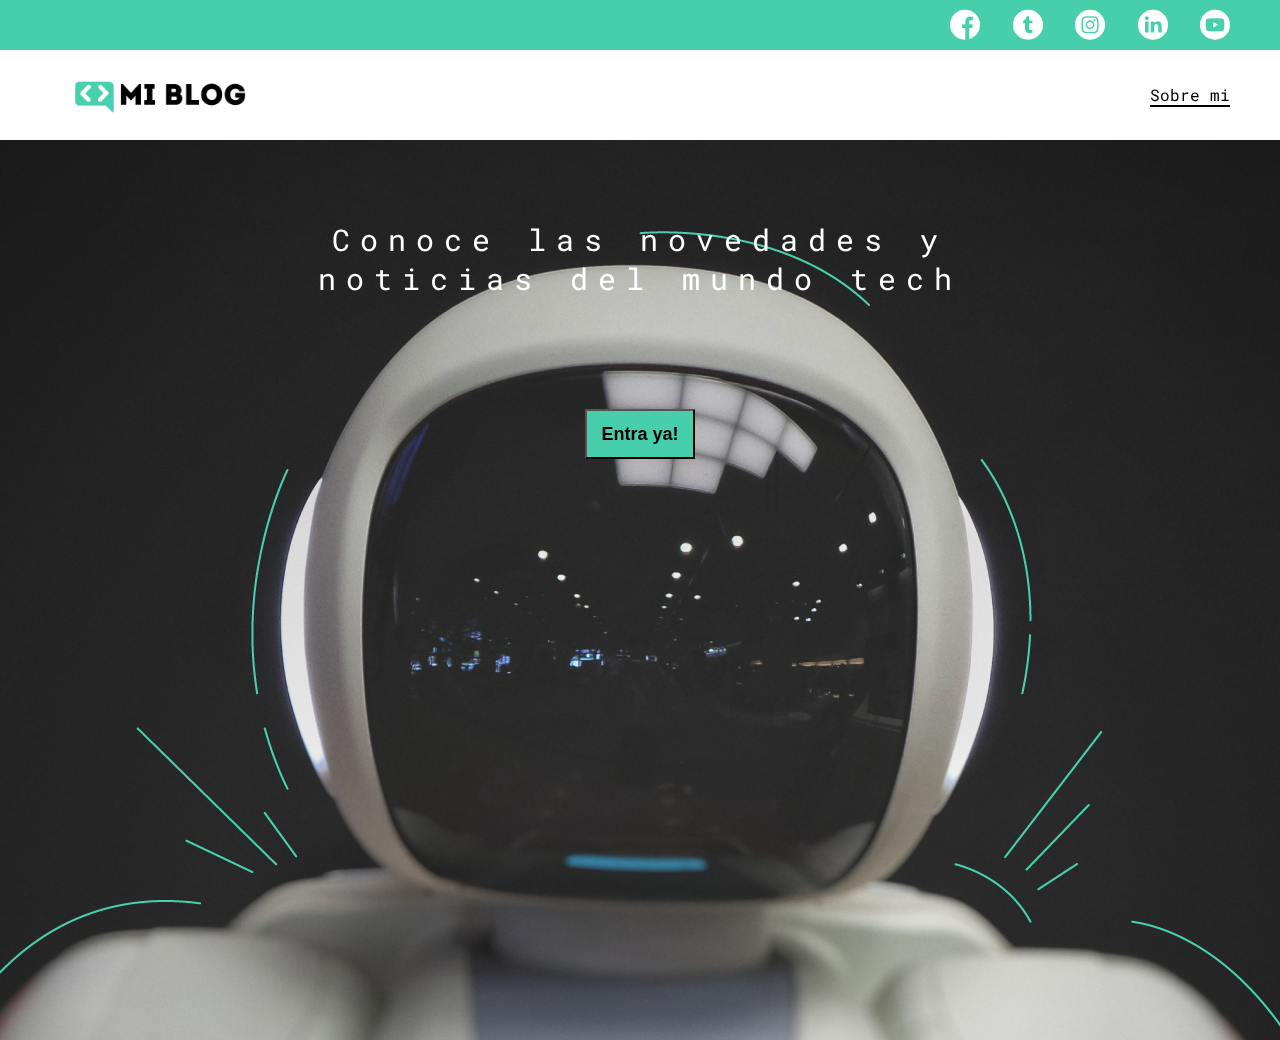
==== index.html @ c2c5ebf8 "home page finished" ====
<!DOCTYPE html>
<html lang="en">
    <head>
        <meta charset="UTF-8" />
        <meta http-equiv="X-UA-Compatible" content="IE=edge" />
        <meta name="viewport" content="width=device-width, initial-scale=1.0" />
        <title>Mi blog</title>
        <link rel="stylesheet" href="./css/style.css" />
        <link rel="stylesheet" href="./css/font/flaticon.css" />
        <!-- fonts google -->
        <link rel="preconnect" href="https://fonts.googleapis.com" />
        <link rel="preconnect" href="https://fonts.gstatic.com" crossorigin />
        <link
            href="https://fonts.googleapis.com/css2?family=Roboto+Mono:wght@400;500;700&family=Roboto+Slab:wght@400;600&family=Roboto:wght@400;500;700;900&display=swap"
            rel="stylesheet"
        />
    </head>
    <body>
        <header>
            <section class="header-icons-container">
                <div class="icons">
                    <a href="/"><span class="flaticon-001-facebook"> </span></a>
                    <a href="/"><span class="flaticon-002-twitter"></span></a>
                    <a href="/"><span class="flaticon-011-instagram"></span></a>
                    <a href="/"><span class="flaticon-010-linkedin"></span></a
                    ><a href="/"><span class="flaticon-008-youtube"></span></a>
                </div>
            </section>
            <nav>
                <section class="nav-logo-container">
                    <a href="/"
                        ><img
                            src="./assets/img/Logo-negro.png"
                            alt="logo del blog"
                    /></a>
                </section>
                <section class="profile-link">
                    <a href="./perfil.html">Sobre mi</a>
                </section>
            </nav>
        </header>
        <main class="home-main">
            <section>
                <p class="home-main-text">
                    Conoce las novedades y noticias del mundo tech
                </p>
                <button class="home-main-button">
                    <a href="./blog.html">Entra ya!</a>
                </button>
            </section>
        </main>
    </body>
</html>
---- css/style.css ----
* {
    margin: 0;
    padding: 0;
    box-sizing: border-box;
}

body {
    font-family: 'Roboto mono', monospace;
    position: fixed;
    top: 0;
    bottom: 0;
    left: 0;
    right: 0;
}

a {
    text-decoration: none;
    display: inline;
    color: black;
}

header {
    width: 100%;
    height: 140px;
    display: grid;
    grid-template-rows: 1fr 1fr;
}

header .header-icons-container {
    width: 100%;
    height: 50px;
    display: grid;
    background-color: #47cfac;
}

header .header-icons-container .icons {
    width: 300px;
    height: auto;
    display: flex;
    justify-content: flex-end;
    align-items: center;
    justify-content: space-between;
    justify-self: end;
    margin-right: 50px;
}

header .icons span {
    color: white;
}

nav {
    display: grid;
    grid-template-columns: 1fr 1fr;
    height: 90px;
}
nav .nav-logo-container {
    margin-left: 50px;
}
nav .nav-logo-container img {
    width: 220px;
    margin-top: 10px;
}
nav .profile-link {
    display: flex;
    align-items: center;
    justify-content: flex-end;
    margin-right: 50px;
}
nav .profile-link a {
    font-family: 'Roboto mono', monospace;
    color: black;
    border-bottom: 2px solid black;
}
.home-main {
    display: grid;
    grid-template-columns: 1fr 4fr 1fr;
    height: 100%;
    background-image: url('../assets/img/Cover.png');
    background-position: center;
    background-repeat: no-repeat;
    background-position: cover;
}

.home-main section {
    display: grid;
    grid-column: 2;
    justify-items: center;
    height: 350px;
    margin-top: 80px;
}
.home-main-text {
    font-size: 30px;
    font-weight: 700px;
    letter-spacing: 10px;
    text-align: center;
    font-family: 'Roboto mono', monospace;
    color: white;

}

.home-main-button {
    background: #47cfac;
    height: 50px;
    width: 110px;
    display: grid;
    align-items: center;
}

.home-main-button a {
    font-weight: 700;
    font-size: 18px;
}
---- css/font/flaticon.css ----
/*
  	Flaticon icon font: Flaticon
  	Creation date: 20/12/2018 09:27
  	*/

@font-face {
  font-family: "Flaticon";
  src: url("./Flaticon.eot");
  src: url("./Flaticon.eot?#iefix") format("embedded-opentype"),
       url("./Flaticon.woff") format("woff"),
       url("./Flaticon.ttf") format("truetype"),
       url("./Flaticon.svg#Flaticon") format("svg");
  font-weight: normal;
  font-style: normal;
}

@media screen and (-webkit-min-device-pixel-ratio:0) {
  @font-face {
    font-family: "Flaticon";
    src: url("./Flaticon.svg#Flaticon") format("svg");
  }
}

[class^="flaticon-"]:before, [class*=" flaticon-"]:before,
[class^="flaticon-"]:after, [class*=" flaticon-"]:after {   
  font-family: Flaticon;
        font-size: 30px;
font-style: normal;
margin-left: 20px;
}

.flaticon-001-facebook:before { content: "\f100"; }
.flaticon-002-twitter:before { content: "\f101"; }
.flaticon-003-whatsapp:before { content: "\f102"; }
.flaticon-004-groupme:before { content: "\f103"; }
.flaticon-005-kik:before { content: "\f104"; }
.flaticon-006-skype:before { content: "\f105"; }
.flaticon-007-periscope:before { content: "\f106"; }
.flaticon-008-youtube:before { content: "\f107"; }
.flaticon-009-itunes:before { content: "\f108"; }
.flaticon-010-linkedin:before { content: "\f109"; }
.flaticon-011-instagram:before { content: "\f10a"; }
.flaticon-012-messenger:before { content: "\f10b"; }
.flaticon-013-twitter-1:before { content: "\f10c"; }
.flaticon-014-snapchat:before { content: "\f10d"; }
.flaticon-015-reddit:before { content: "\f10e"; }
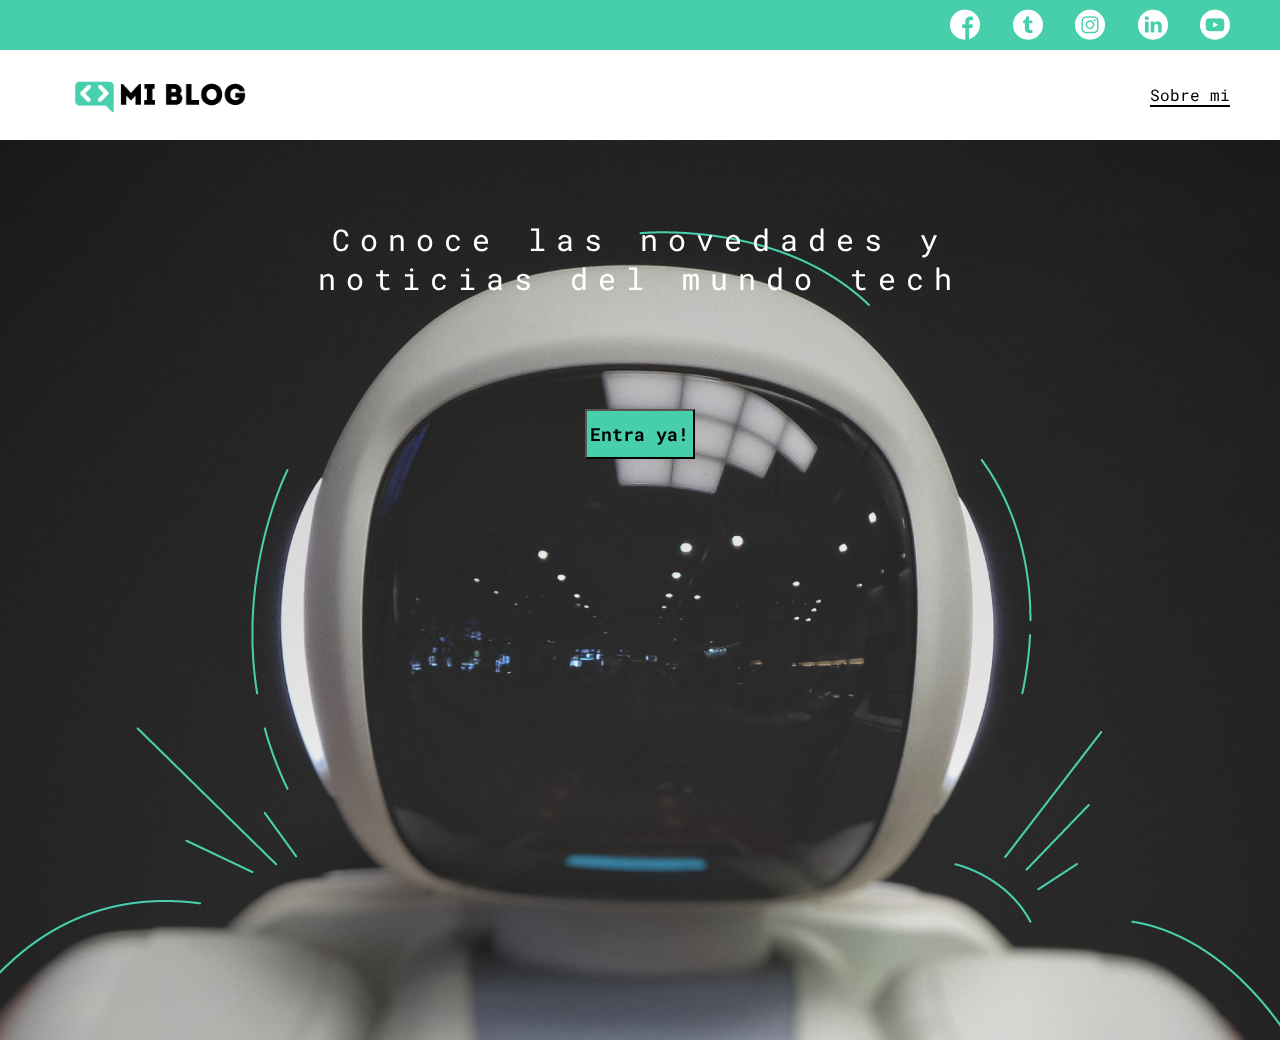
==== commit c8121392: "blogs page done" ====
--- a/index.html
+++ b/index.html
@@ -15,7 +15,7 @@
             rel="stylesheet"
         />
     </head>
-    <body>
+    <body class="home-body">
         <header>
             <section class="header-icons-container">
                 <div class="icons">
--- a/css/style.css
+++ b/css/style.css
@@ -1,18 +1,21 @@
 * {
     margin: 0;
     padding: 0;
+    font-family: "Roboto mono", monospace;
     box-sizing: border-box;
 }
 
-body {
-    font-family: 'Roboto mono', monospace;
+.home-body {
     position: fixed;
     top: 0;
     bottom: 0;
     left: 0;
     right: 0;
 }
-
+.grid-container {
+    max-width: 980px;
+    margin: auto;
+}
 a {
     text-decoration: none;
     display: inline;
@@ -67,7 +70,7 @@
     margin-right: 50px;
 }
 nav .profile-link a {
-    font-family: 'Roboto mono', monospace;
+    font-family: "Roboto mono", monospace;
     color: black;
     border-bottom: 2px solid black;
 }
@@ -75,7 +78,7 @@
     display: grid;
     grid-template-columns: 1fr 4fr 1fr;
     height: 100%;
-    background-image: url('../assets/img/Cover.png');
+    background-image: url("../assets/img/Cover.png");
     background-position: center;
     background-repeat: no-repeat;
     background-position: cover;
@@ -93,9 +96,8 @@
     font-weight: 700px;
     letter-spacing: 10px;
     text-align: center;
-    font-family: 'Roboto mono', monospace;
+    font-family: "Roboto mono", monospace;
     color: white;
-
 }
 
 .home-main-button {
@@ -109,4 +111,88 @@
 .home-main-button a {
     font-weight: 700;
     font-size: 18px;
-}+}
+
+/* blogs */
+
+.blogs-main {
+    display: grid;
+}
+.blogs-news-container {
+    background-color: #e6e9ed;
+    padding: 0 50px 40px;
+}
+.blogs-main-new {
+    display: grid;
+    grid-template-columns: 2fr 1fr;
+    grid-template-rows: 2fr;
+}
+.blogs-main-new h3 {
+    font-size: 30px;
+    padding: 10px 0;
+}
+
+.blogs-news-img-container {
+    grid-column: 1;
+}
+
+.blogs-news-img-container img {
+    width: 85%;
+}
+
+.blogs-news-info-container {
+    grid-column: 2;
+}
+
+.blogs-news-info-container p {
+    margin-bottom: 35px;
+}
+
+.blogs-post-container {
+    padding: 0 50px 40px;
+}
+
+.blogs-post-container h3 {
+    border-bottom: 1px solid #cdd2da;
+    padding-bottom: 20px;
+    text-align: center;
+}
+
+.blogs-button {
+    border: 1px solid #47cfac;
+    padding: 10px 15px;
+    font-size: 12px;
+}
+
+.blogs-button:hover {
+    border: 1px solid white;
+    color: white;
+    background-color: #48cfad;
+}
+.blogs-post-container .post-container {
+    display: inline-block;
+    padding-left: 10px;
+    max-width: 30%;
+    margin-bottom: 50px;
+}
+
+.blogs-post-container .post-container p {
+    margin-bottom: 35px;
+}
+
+.blogs-post-container .post-container img {
+    width: 100%;
+}
+
+footer {
+    width: 100%;
+    height: 120px;
+    background-color: #22272d;
+    border-top: 35px solid #47cfac;
+    text-align: center;
+}
+
+footer p {
+    margin-top: 30px;
+    color: white;
+}
